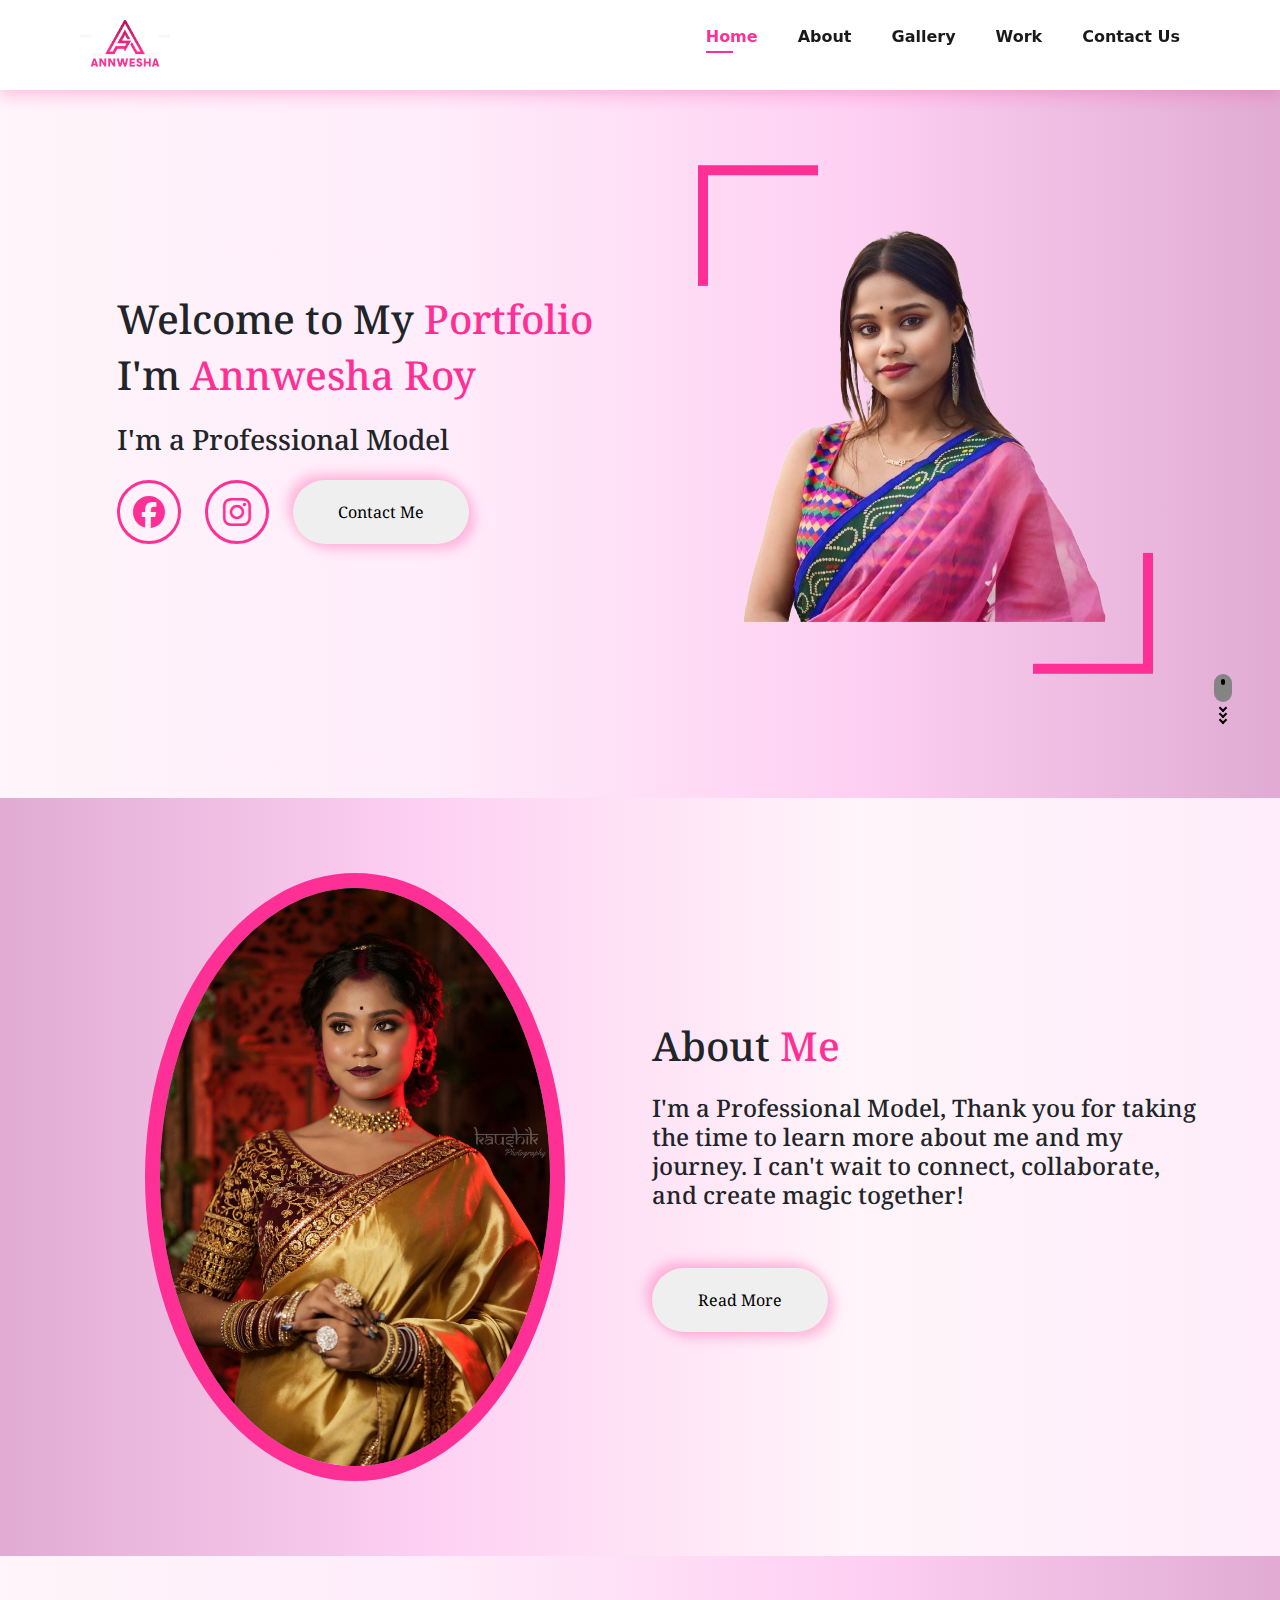
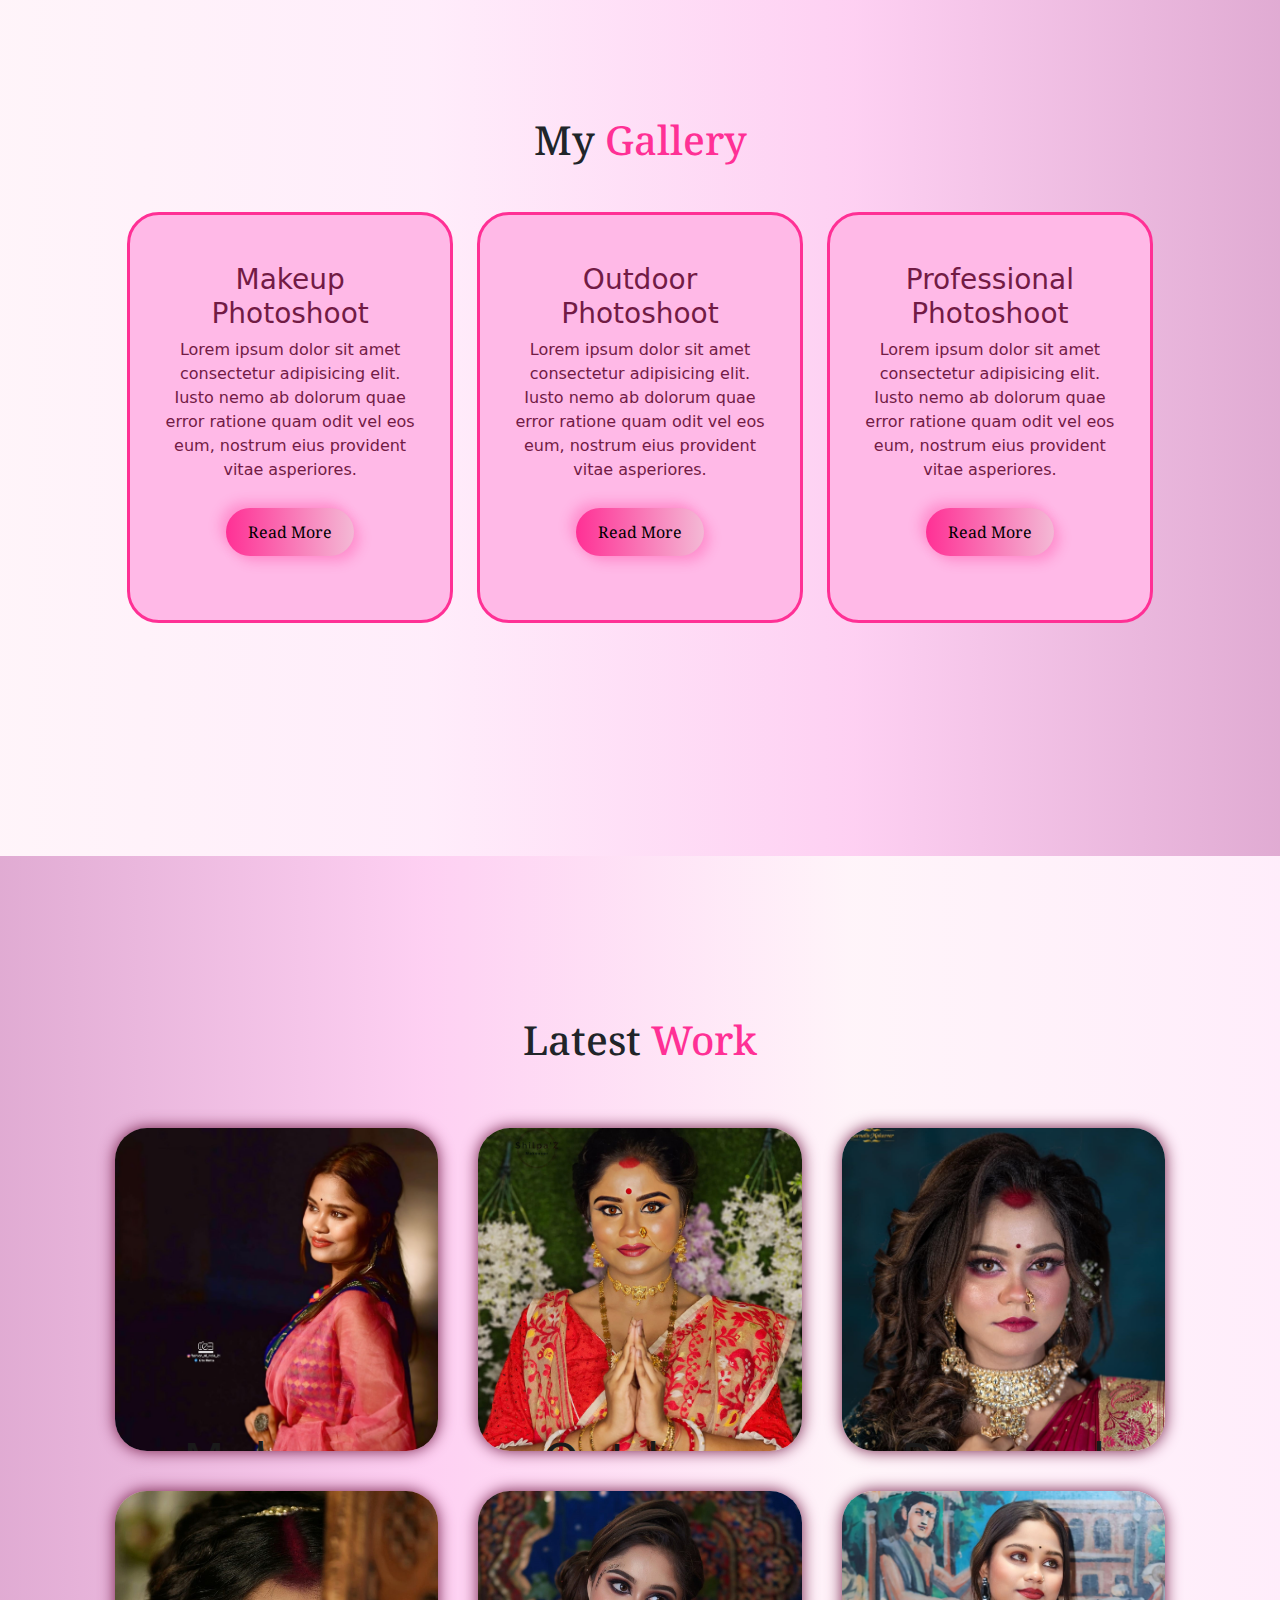
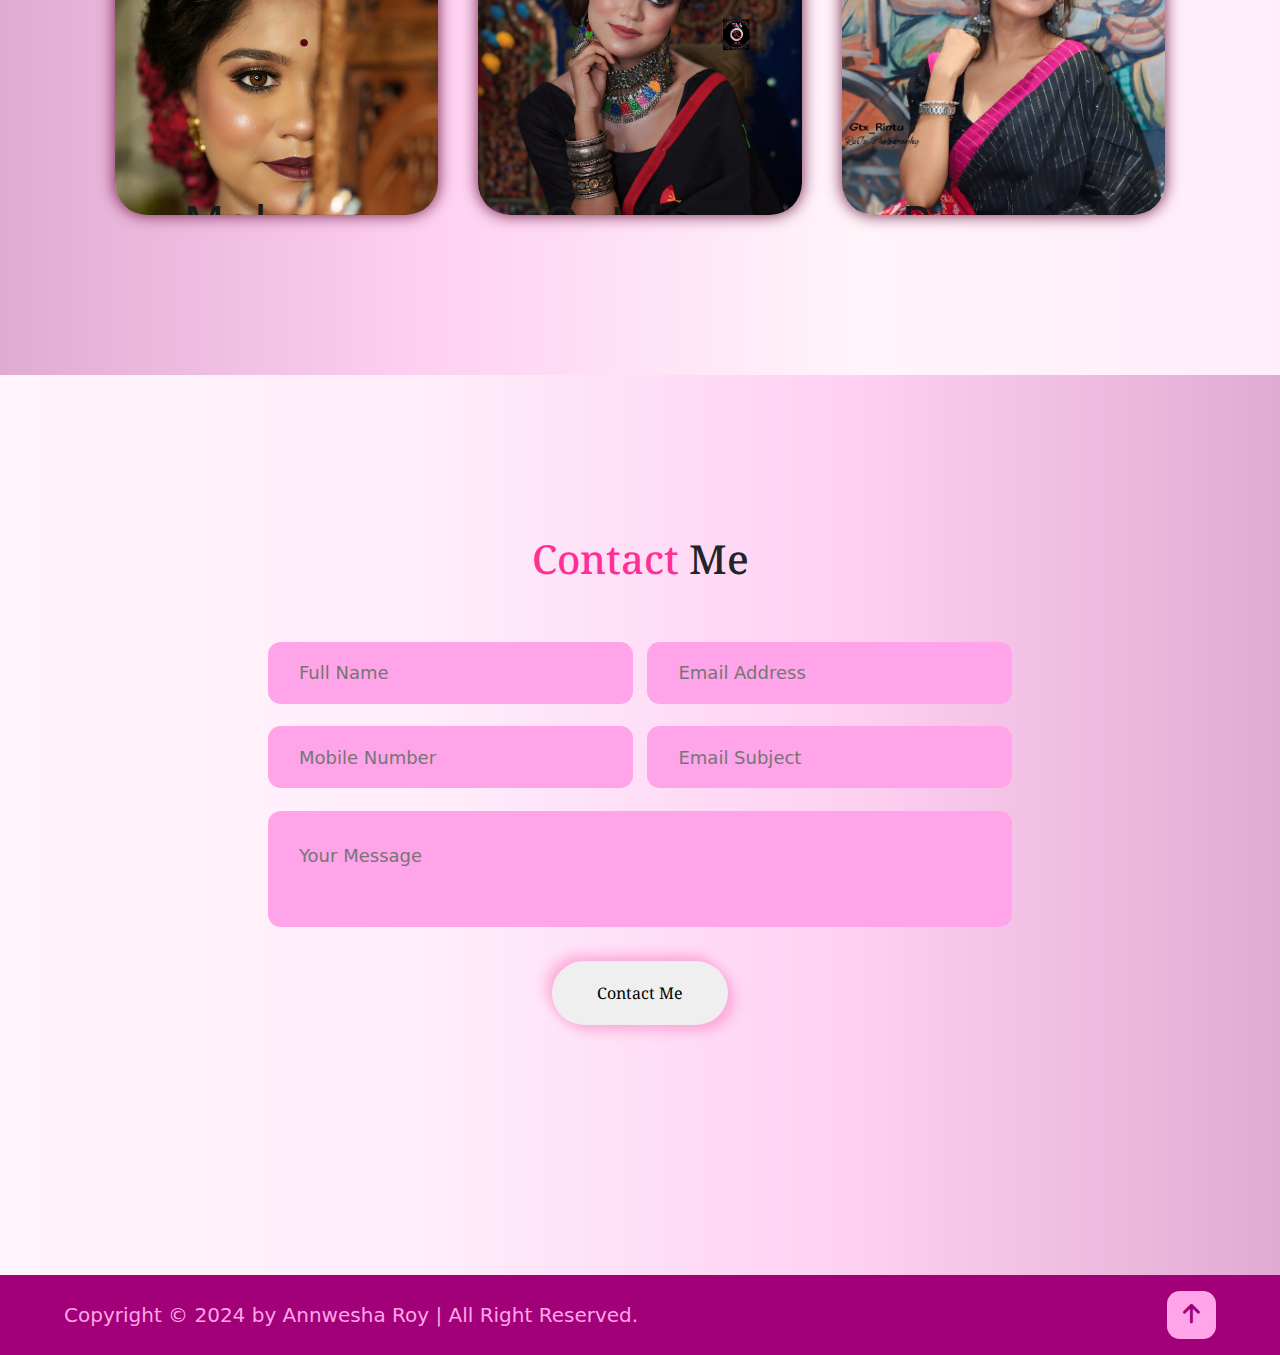
==== index.html @ 0307a651 "first commit" ====
<!DOCTYPE html>
<html lang="en">
<head>
    <meta charset="UTF-8">
    <meta name="viewport" content="width=device-width, initial-scale=1.0">
    <title>Annwesha</title>
    <link rel="shortcut icon" type="x-icon" href="images/logo_tab.png">
    <link rel="stylesheet" href="style.css">
    <link href="https://cdn.jsdelivr.net/npm/bootstrap@5.0.2/dist/css/bootstrap.min.css" rel="stylesheet">
    <link rel="stylesheet" href="https://cdnjs.cloudflare.com/ajax/libs/font-awesome/6.5.2/css/all.min.css" />
</head>
<body>
    
    <!-- Header Start -->
    <section id="header" class="header">
        <a href="#"><img src="image/large.png" class="logo" alt=""></a>
        <div>
            <ul id="navbar">
                <li><a class="active" href="index.html">Home</a></li>
                <li><a href="#about_us">About</a></li>
                <li><a href="#gallery">Gallery</a></li>
                <li><a href="my_work.html">Work</a></li>
                <li><a href="#contact">Contact Us</a></li>
                <a href="#" id="close"><i class="fa-solid fa-x"></i></a>
            </ul>
        </div>
        <div id="mobile">
            <i id="bar" class="fas fa-outdent"></i>
        </div>
    </section>
    <!-- Header End -->

    <!-- Home Section Start -->
    <section class="home">
        <div class="container">
            <div class="row">
                <div class="col-md-6 justify-content-center d-flex align-items-center">
                    <div class="hero_text">
                        <h1>Welcome to My<span style="color: #FF3095;"> Portfolio</span></h1>
                        <h1>I'm <span style="color: #FF3095;">Annwesha Roy</span></h1>
                        <h3>I'm a Professional Model</h3>
                        <div class="social-media">
                            <a href="https://www.facebook.com/RonyAdhiAyush"><i class="fa-brands fa-facebook"></i></a>
                            <a href="https://www.instagram.com/ayush_dey_00/"><i class="fa-brands fa-instagram"></i></a>
                            <button> Contact Me
                            </button>
                        </div>
                    </div>
                </div>
                <div class="col-md-6">
                    <div class="image_hero">
                        <img src="image/annwesha_hero.png" alt="">
                    </div>
                </div>
            </div>
        </div>
        <div class="mouse_scroll_main d-flex justify-content-end px-5">
            <div class="mouse-icon">
                <div class="mouse"></div>
                <span class="arrow arrow-01"></span>
                <span class="arrow arrow-02"></span>
                <span class="arrow arrow-03"></span>
            </div>
        </div>
    </section>
    <!-- Home Section End -->

    <!-- About Us Section Start -->
    <section class="about_us" id="about_us">
        <div class="container">
            <div class="row">
                <div class="col-md-6 justify-content-center d-flex align-items-center">
                    <div class="about_us_img">
                        <img src="image/about(1).jpg" alt="">
                    </div>
                </div>
                <div class="col-md-6 d-flex align-items-center">
                    <div class="hero_text">
                        <h1>About<span style="color: #FF3095;"> Me</span></h1>
                        <h4>I'm a Professional Model, Thank you for taking the time to learn more about me and my journey. I can't wait to connect, collaborate, and create magic together!</h4>
                        <button>Read More
                        </button>
                    </div>
                </div>
        </div>
        
    </section>
    <!-- About Us Section End -->

    <!-- Gallery section Start -->
    <section class="gallery" id="gallery">
        <div class="container">
            <h1>My <span style="color: #FF3095;">Gallery</span></h1>
            <div class="row mt-5">
                <div class="col-md-4">
                    <div class="services-container">
                        <div class="services-box">
                            <h3>Makeup Photoshoot</h3>
                            <p>Lorem ipsum dolor sit amet consectetur adipisicing elit. Iusto nemo ab dolorum quae error ratione quam odit vel eos eum, nostrum eius provident vitae asperiores.</p>
                            <button>Read More
                            </button>
                        </div>
                    </div>
                </div>
                <div class="col-md-4">
                    <div class="services-container">
                        <div class="services-box">
                            <h3>Outdoor Photoshoot</h3>
                            <p>Lorem ipsum dolor sit amet consectetur adipisicing elit. Iusto nemo ab dolorum quae error ratione quam odit vel eos eum, nostrum eius provident vitae asperiores.</p>
                            <button>Read More
                            </button>
                        </div>
                    </div>
                </div>
                <div class="col-md-4">
                    <div class="services-container">
                        <div class="services-box">
                            <h3>Professional Photoshoot</h3>
                            <p>Lorem ipsum dolor sit amet consectetur adipisicing elit. Iusto nemo ab dolorum quae error ratione quam odit vel eos eum, nostrum eius provident vitae asperiores.</p>
                            <button>Read More
                            </button>
                        </div>
                    </div>
                </div>
            </div>
        </div>
    </section>
    <!-- Gallery section End -->

    <!-- Letest Work Section Start -->
    <section class="letest_work" id="work">
            <h1 class="heading">Latest <span style="color: #FF3095;">Work</span></h1>
            <div class="portfolio-container mt-5">
                <div class="portfolio-box">
                    <img src="image/annu_gallery_12(1).jpg" alt="">
                    <a href="my_work.html">
                        <div class="portfolio-layer">
                            <h4>Makeup Photoshoot</h4>
                            <p>Lorem ipsum dolor, sit amet consectetur adipisicing elit.</p>
                            <i class="fa-solid fa-arrow-up-right-from-square"></i>
                        </div>
                    </a>
                </div>
                <div class="portfolio-box">
                    <img src="image/annu_gallery_4(3).jpg" alt="">
                    <a href="my_work.html">
                        <div class="portfolio-layer">
                            <h4>Outdoor Photoshoot</h4>
                            <p>Lorem ipsum dolor, sit amet consectetur adipisicing elit.</p>
                            <i class="fa-solid fa-arrow-up-right-from-square"></i>
                        </div>
                    </a>
                </div>
                <div class="portfolio-box">
                    <img src="image/annu_gallery_5.jpg" alt="">
                    <a href="my_work.html">
                        <div class="portfolio-layer">
                            <h4>Personal Photoshoot</h4>
                            <p>Lorem ipsum dolor, sit amet consectetur adipisicing elit.</p>
                            <i class="fa-solid fa-arrow-up-right-from-square"></i>
                        </div>
                    </a>
                </div>
                <div class="portfolio-box">
                    <img src="image/annu_gallery_1(5).jpg" alt="">
                    <a href="my_work.html">
                        <div class="portfolio-layer">
                            <h4>Makeup Photoshoot</h4>
                            <p>Lorem ipsum dolor, sit amet consectetur adipisicing elit.</p>
                            <i class="fa-solid fa-arrow-up-right-from-square"></i>
                        </div>
                    </a>
                </div>
                <div class="portfolio-box">
                    <img src="image/annu_gallery_1(2).jpg" alt="">
                    <a href="my_work.html">
                        <div class="portfolio-layer">
                            <h4>Outdoor Photoshoot</h4>
                            <p>Lorem ipsum dolor, sit amet consectetur adipisicing elit.</p>
                            <i class="fa-solid fa-arrow-up-right-from-square"></i>
                        </div>
                    </a>
                </div>
                <div class="portfolio-box">
                    <img src="image/annu_gallery_1(6).jpg" alt="">
                    <a href="my_work.html">
                        <div class="portfolio-layer">
                            <h4>Personal Photoshoot</h4>
                            <p>Lorem ipsum dolor, sit amet consectetur adipisicing elit.</p>
                            <i class="fa-solid fa-arrow-up-right-from-square"></i>
                        </div>
                    </a>
                </div>
            </div>
    </section>
    <!-- Letest Work Section End -->

    <!-- Contact Section Start -->
    <section class="contact" id="contact">
        <h1 class="heading"><span style="color: #FF3095;">Contact</span> Me</h1>
        <div class="container">
            <form action="#">
                <div class="input-box">
                    <input type="text" name="name" id="name" required placeholder="Full Name">
                    <input type="text" name="email" id="email" required placeholder="Email Address">
                </div>
                <div class="input-box">
                    <input type="Number" name="number" id="number" required placeholder="Mobile Number">
                    <input type="text" name="subject" id="subject" required placeholder="Email Subject">
                </div>
                <textarea name="message" id="message" required placeholder="Your Message"></textarea>
                <button class="mt-3"> Contact Me
                </button>
            </form>
        </div>
    </section>
    <!-- Contact Section End -->

    <!-- Footer Section Start -->
    <footer class="footer">
        <div class="footer-text">
            <p>Copyright &copy; 2024 by Annwesha Roy | All Right Reserved.</p>
        </div>
        <a href="#home">
            <div class="footer-iconTop">
                <i class="fa-solid fa-arrow-up"></i>
            </div>
        </a>
    </footer>
    <!-- Footer Section End -->

    <script src="script.js"></script>
    
    <script src="https://cdn.jsdelivr.net/npm/@popperjs/core@2.9.2/dist/umd/popper.min.js"></script>
    <script src="https://cdn.jsdelivr.net/npm/bootstrap@5.0.2/dist/js/bootstrap.min.js"></script>
</body>
</html>
---- style.css ----
@import url('https://fonts.googleapis.com/css2?family=Noto+Serif:ital,wght@0,100..900;1,100..900&display=swap');
:root{
    --bg-text-color:#FF3095;
}
/* Header */
.logo{
    object-fit: cover;
    height: 50px;
    width: 90px;
}
#header{
    display: flex;
    align-items: center;
    justify-content: space-between;
    padding: 20px 80px;
    background-color: #ffffff;
    box-shadow: 0 5px 15px #ff309448;
    position: sticky;
    top: 0;
    z-index: 999999;
}
#navbar{
    display: flex;
    align-items: center;
    justify-content: center;
}
#navbar li{
    list-style-type: none;
    padding: 0 20px;
    position: relative;
}
#navbar li a{
    text-decoration: none;
    font-size: 16px;
    font-weight: 600;
    color: #1a1a1a;
    transition: 0.3s ease;
}
#navbar li a:hover,
#navbar li a.active{
    color: var(--bg-text-color);
}
#navbar li a.active::after,
#navbar li a:hover::after{
    content: "";
    width: 30%;
    height: 2px;
    background: var(--bg-text-color);
    position: absolute;
    bottom: -4px;
    left: 20px;
}
#mobile,
#close{
    display: none;
    align-items: center;
}
.header #navbar i{
    color: var(--bg-text-color);
}
.header #mobile i{
    color: var(--bg-text-color);
}
/* Navbar Responcive */
@media (max-width:856px){
    #navbar{
        display: flex;
        flex-direction: column;
        align-items: flex-start;
        justify-content: flex-start;
        position: fixed;
        top: 0;
        right: -300px;
        height: 100vh;
        width: 300px;
        background-color: #e3e6f3;
        box-shadow: 0 40px 60px rgba(0, 0, 0, 0.1);
        padding: 80px 0 0 10px;
        transition: 0.3s;
        z-index: 999;
    }
    #navbar.active{
        right: 0px;
    }
    #navbar li{
        margin-bottom: 25px;
    }
    #mobile{
        display: flex;
        align-items: center;
    }
    #mobile i{
        color: #1a1a1a;
        font-size: 24px;
        padding-left: 20px;
    }
    #close{
        display: block;
        position: absolute;
        top: 30px;
        left: 30px;
        color: #1a1a1a;
        font-size: 24px
    }
    #cart_bag{
        display: none;
    }
}
/* Header */

/* Home Section Start */
.home{
    padding: 75px 0;
    background-image: linear-gradient(to right, #ff30940d, #ffe1f898, #fb54d146, #a2007954);
}
.home .hero_text h1{
    font-family: "Noto Serif", serif;
}
.home .hero_text h3{
    margin-top: 1rem;
    font-family: "Noto Serif", serif;
}
.home .hero_text{
    display: flex;
    flex-direction: column;
}
.social-media{
    display: flex;
    align-items: center;
    margin-top: 1rem;
   }
.social-media a{
    display: inline-flex;
    justify-content: center;
    align-items: center;
    width: 4rem;
    height: 4rem;
    background: transparent;
    border: .2rem solid var(--bg-text-color);
    border-radius: 50%;
    font-size: 2rem;
    color: var(--bg-text-color);
    margin: 0 1.5rem 0 0;
    transition: .5s ease;
    text-decoration: none;
}
.social-media a:hover{
    background: var(--bg-text-color);
    color: black;
    box-shadow: 0 0 1rem var(--bg-text-color);
    width: 5rem;
    height: 5rem;
    font-size: 3rem;
}
.home button {
    width: 11em;
    height: 4em;
    border-radius: 30em;
    font-family: "Noto Serif", serif;
    border: none;
    position: relative;
    overflow: hidden;
    z-index: 1;
    box-shadow: 6px 6px 12px #ff309448,
                -6px -6px 12px #ff309448;
   }
   
.home button::before {
    content: '';
    width: 0;
    height: 4em;
    border-radius: 30em;
    position: absolute;
    top: 0;
    left: 0;
    background-image: linear-gradient(to right, #FF3095 0%, #ff309448 100%);
    transition: .5s ease;
    display: block;
    z-index: -1;
   }
   
.home button:hover::before {
    width: 11em;
   }

.home .image_hero{
    display: flex;
    justify-content: center;
}

/* Home Section End */

/* About Us Section Start */
.about_us{
    padding: 75px 0;
    background-image: linear-gradient(to right,  #a2007954,  #fb54d146, #ff30940d,#ffe1f898);
}
.about_us .about_us_img img{
    border: 15px solid #FF3095;
    border-radius: 50%;
    height: 38rem;
    background-color: #ffb9e7;
}
.about_us .hero_text h1{
    font-family: "Noto Serif", serif;
}
.about_us .hero_text h4{
    margin-top: 1rem;
    font-family: "Noto Serif", serif;
}
.about_us .hero_text{
    display: flex;
    flex-direction: column;
}
.about_us button {
    width: 11em;
    height: 4em;
    border-radius: 30em;
    font-family: "Noto Serif", serif;
    border: none;
    position: relative;
    overflow: hidden;
    z-index: 1;
    box-shadow: 6px 6px 12px #ff309448,
                -6px -6px 12px #ff309448;
    margin-top: 50px;
   }
   
.about_us button::before {
    content: '';
    width: 0;
    height: 4em;
    border-radius: 30em;
    position: absolute;
    top: 0;
    left: 0;
    background-image: linear-gradient(to right, #FF3095 0%, #ff309448 100%);
    transition: .5s ease;
    display: block;
    z-index: -1;
   }
   
.about_us button:hover::before {
    width: 11em;
   }
/* About Us Section End */

/* Gallery Section Start */
.gallery{
    padding: 10rem 9% 2rem;;
    background-image: linear-gradient(to right, #ff30940d, #ffe1f898, #fb54d146, #a2007954);
    min-height: 100vh;
}
.gallery h1{
    font-family: "Noto Serif", serif;
    text-align: center;
}
.services-container .services-box {
    flex: 1 1 30rem;
    background: #ffb9e7;
    padding: 3rem 2rem 4rem;
    color: #721b45;
    border-radius: 2rem;
    text-align: center;
    border: .2rem solid #FF3095;
    transition: .5s ease;
}
.services-container .services-box:hover {
    border-color: #ff309448;
    background-color: #a20079;
    color: #1a1a1a;
    transform: scale(1.02);
    box-shadow:  0 0 1.5rem #721b45;
}
.gallery button {
    width: 8em;
    height: 3em;
    border-radius: 30em;
    font-family: "Noto Serif", serif;
    border: none;
    position: relative;
    overflow: hidden;
    z-index: 1;
    box-shadow: 6px 6px 12px #ff309448,
                -6px -6px 12px #ff309448;
    margin-top: 10px;
    background-image: linear-gradient(to right, #FF3095 0%, #ff309448 100%);
   }
/* Gallery Section End */

/* Letest Work Section Start */
.letest_work{
    padding: 10rem 9% 10rem;
    background-image: linear-gradient(to right,  #a2007954,  #fb54d146, #ff30940d,#ffe1f898);
    min-height: 100vh;
    text-align: center;
}
.letest_work h1{
    margin-bottom: 4rem;
    font-family: "Noto Serif", serif;
}
.portfolio-container{
    display: grid;
    grid-template-columns: repeat(3, 1fr);
    align-items: center;
    gap: 2.5rem;
}
.portfolio-container .portfolio-box{
    position: relative;
    border-radius: 2rem;
    box-shadow: 0 0 1rem #721b45;
    overflow: hidden;
    display: flex;
}
.portfolio-box img{
    width: 100%;
    transition: .5s ease;
}
.portfolio-box:hover img{
    transform: scale(1.1);
    opacity: 0.7;
}
.portfolio-box .portfolio-layer{
    position: absolute;
    bottom: 0;
    left: 0;
    width: 100%;
    height: 100%;
    background: linear-gradient(rgba(0, 0, 0, 0.1), #721b45);
    display: flex;
    justify-content: center;
    align-items: center;
    flex-direction: column;
    text-align: center;
    padding: 0 4rem;
    transform: translateY(100%);
    transition: .5s ease;
}
.portfolio-box:hover .portfolio-layer{
    transform: translateY(0);
}
.portfolio-layer h4{
    font-size: 3rem;
}
.portfolio-layer p{
    font-size: 1.6rem;
    margin: .3rem 0 1rem;
}
.portfolio-box a{
    display: inline-flex;
    justify-content: center;
    align-items: center;
    width: 5rem;
    height: 5rem;
    background: #721b45;
    border-radius: 50%;
    color: #1a1a1a;
}
.portfolio-box a:hover{
    color: #1a1a1a;
}
.portfolio-layer i{
    border: 3px solid black;
    border-radius: 50%;
    padding: 20px;
}
.portfolio-layer i:hover{
    background-color: #000000;
    color: #e3e6f3;
}
/* Letest Work Section End */

/* Contact Section Start */
.contact{
    padding: 10rem 20% 2rem;;
    background-image: linear-gradient(to right, #ff30940d, #ffe1f898, #fb54d146, #a2007954);
    min-height: 100vh;
}
.contact h1{
    margin-bottom: 3rem;
    text-align: center;
    font-family: "Noto Serif", serif;
}
.contact form{
max-width: 100rem;
margin: 1rem auto;
text-align: center;
margin-bottom: 3rem;
}
.contact form .input-box{
display: flex;
justify-content: space-between;
flex-wrap: wrap;
}
.contact form .input-box input,
.contact form textarea{
width: 100%;
padding: 31px;
font-size: 18px;
color: black;
background: #ffa4e8;
border-radius: .8rem;
margin: .7rem 0;
border: 0;
}
.contact form .input-box input:hover, textarea:hover{
box-shadow: 0 0 1rem #a20079;
transition: 0.5s ease-in-out;
background: #FF3095;
}
.contact form .input-box input{
width: 49%;
height: 50px;
}
.contact form textarea{
resize: none;
}
.contact form .btn{
margin-top: 2rem;
cursor: pointer;
}
.contact button {
    width: 11em;
    height: 4em;
    border-radius: 30em;
    font-family: "Noto Serif", serif;
    border: none;
    position: relative;
    overflow: hidden;
    z-index: 1;
    box-shadow: 6px 6px 12px #ff309448,
                -6px -6px 12px #ff309448;
   }
   
.contact button::before {
    content: '';
    width: 0;
    height: 4em;
    border-radius: 30em;
    position: absolute;
    top: 0;
    left: 0;
    background-image: linear-gradient(to right, #FF3095 0%, #ff309448 100%);
    transition: .5s ease;
    display: block;
    z-index: -1;
   }
   
.contact button:hover::before {
    width: 11em;
   }

/* Contact Section End */

/* Footer Section Start */
.footer{
    display: flex;
    justify-content: space-between;
    align-items: center;
    padding: 1rem 5%;
    background-color: #a20079;
}
.footer-text{
    font-size: 20px;
    color: #ffa4e8;
}
.footer-iconTop{
    display: inline-flex;
    justify-content: center;
    align-items: center;
    padding: .8rem 1rem;
    background: #ffa4e8;
    border-radius: .8rem;
    transition: .5s ease;
}
.footer a:hover{
    box-shadow: 0 0 1rem #a20079;
}
a .footer-iconTop i{
    font-size: 1.4rem;
    color: #a20079;
}
.footer .footer-text p{
    margin-top: 0 !important;
    margin-bottom: 0 !important;
}
/* Footer Section End */

@media only screen and (max-width: 480px){
    body{
        overflow-x: hidden;
    }
    /* header Start */
    #header{
        padding: 20px 40px;
    }
    /* header End */
    .home{
        text-align: center;
    }
    .home .image_hero img{
        width: 250px;
        margin-top: 2rem;
    }
    .social-media{
        width: 80%;
    }
    .social-media a{
        height: 3rem;
    }
    .home .hero_text {
        justify-content: center;
        align-items: center;
    }
    .home button {
        height: 3em;
    }
    .home {
        padding: 50px 0;
    }

    /* About Us section Start */
    .about_us .about_us_img img {
        height: auto !important;
        width: 200px;
    }
    .about_us .hero_text{
        margin-top: 3rem;
        justify-content: center;
        align-items: center;
    }
    .about_us .hero_text h1{
        text-align: center;
    }
    .about_us .hero_text h4 {
        text-align: justify;
        padding: 0 47px;
    }
    .services-container{
        margin: 20px 0;
    }
    .gallery{
        padding-top: 5rem;
    }
    /* About us Section end */
    /* Latest Work Section Start */
    .letest_work{
        padding-top: 5rem;
    }
    .portfolio-container{
        grid-template-columns: none;
    }
    /* Latest Work Section End */
    /* Contact Section Start */
    .contact{
        padding: 5rem 2rem;
    }
    .contact form .input-box {
        flex-direction: column;
    }
    
    .contact form .input-box input {
        width: 100%;
    }
    .contact button {
        height: 3em;
    }
    /* Contact Section End */
    /* Footer Section Start */
    footer p{
        font-size: 18px;
    }
    /* Footer Section End */

    /* my work page start */
    .latest_home{
        padding-top: 50px !important;
    }
    .header_letest{
        padding: 20px 40px !important;
    }
    .latest_home .hero_text {
        justify-content: center;
        align-items: center;
    }
    .latest_home .image_hero img {
        width: 250px;
        margin-top: 2rem;
    }
    .latest_home .social-media a {
        height: 3rem !important;
    }
    .all_my_works .image_of_works{
        margin-top: 20px !important;
    }

    /* my work page end */
}

/* Mouse Scroll Start */

.mouse-icon{
    position: relative;
    display: flex;
    flex-direction: column;
    align-items: center;
}
.mouse{
    width: 18px;
    height: 28px;
    background: #848484;
    border-radius: 20px;
    position: relative;
    margin-bottom: 3px;
}
.mouse::after{
    content: '';
    position: absolute;
    width: 4px;
    height: 6px;
    background: #000000;
    top: 5px;
    left: 50%;
    margin-left: -2px;
    border-radius: 20px;
    animation: scrollAnim 1.1s infinite;
}
.arrow{
    width: 6px;
    height: 6px;
    display: block;
    border-bottom: 2px solid #000000;
    border-right: 2px solid #000000;
    transform: rotate(45deg);
    margin: 0 auto;
    animation: scrollAnim 1.1s infinite;
}
.arrow-01 {
    animation-delay: .2s;
}
.arrow-02 {
    animation-delay: .3s;
}
.arrow-03 {
    animation-delay: .4s;
}
@keyframes scrollAnim{
    form{
        top: 5px;
    }
    to{
        top: 15px;
        opacity: 0;
    }
}
@keyframes arrowAnim {
    0% {
        opacity: 0;
    }
    50% {
        opacity: 1;
    }
    100% {
        opacity: 0;
    }
}
/* Mouse Scroll End */


/* My Works Page Start */
/* latest home Section Start */
.latest_home{
    padding: 75px 0;
    background-image: linear-gradient(to right, #ffffff0d, #feffc098, #ebff7746, #e6ff2854);
}
.latest_home .hero_text h1{
    font-family: "Noto Serif", serif;
}
.latest_home .hero_text h3{
    margin-top: 1rem;
    font-family: "Noto Serif", serif;
}
.latest_home .hero_text{
    display: flex;
    flex-direction: column;
}
.latest_home .social-media{
    display: flex;
    align-items: center;
    margin-top: 1rem;
   }
.latest_home .social-media a{
    display: inline-flex;
    justify-content: center;
    align-items: center;
    width: 4rem;
    height: 4rem;
    background: transparent;
    border: .2rem solid #fcff45e1;
    border-radius: 50%;
    font-size: 2rem;
    color: black;
    margin: 0 1.5rem 0 0;
    transition: .5s ease;
    text-decoration: none;
}
.latest_home .social-media a:hover{
    background: #fcff45e1;
    color: black;
    box-shadow: 0 0 1rem #ffee00;
    width: 5rem;
    height: 5rem;
    font-size: 3rem;
}
.latest_home button {
    width: 11em;
    height: 4em;
    border-radius: 30em;
    font-family: "Noto Serif", serif;
    border: none;
    position: relative;
    overflow: hidden;
    z-index: 1;
    box-shadow: 2px 2px 5px #fcff4598,
                -2px -2px 5px #feffc098;
   }
   
.latest_home button::before {
    content: '';
    width: 0;
    height: 4em;
    border-radius: 30em;
    position: absolute;
    top: 0;
    left: 0;
    background-image: linear-gradient(to right, #ffee00 0%, #fbffcb 100%);
    transition: .5s ease;
    display: block;
    z-index: -1;
    box-shadow: 6px 6px 12px #fcff4598,
    -6px -6px 12px #feffc098;;
   }
   
.latest_home button:hover::before {
    width: 11em;
   }

.latest_home .image_hero{
    display: flex;
    justify-content: center;
}
/* latest home end */
/* All My Works Section Start */
.all_my_works{
    padding: 5rem 9% 10rem;
    background-image: linear-gradient(to bottom, #ffffff0d, #feffc098, #ebff7746, #e6ff2854);
    min-height: 100vh;
    text-align: center;
}
.all_my_works h1{
    font-family: "Noto Serif", serif;
    text-align: center;
}
/* .all_my_works .image_of_works{
    border: 5px solid #ffee00;
    border-radius: 14px;
} */
.all_my_works .image_of_works img{
    height: 500px !important;
    object-fit: cover;
    border-radius: 10px;
    border: 10px solid #ffee00;
}
.all_my_works .image_of_works img:hover{
    box-shadow: 0 0 2rem #fbff00;
    overflow: hidden;
    border: 0;
    transition: ease-in-out .3s;
}
/* All My Works Section End */
/* Header Latest */
#header_letest{
    display: flex;
    align-items: center;
    justify-content: space-between;
    padding: 20px 80px;
    background-color: #ffffff;
    box-shadow: 0 5px 15px #dcff2c48;
    position: sticky;
    top: 0;
    z-index: 999999;
}
#latest_navbar{
    display: flex;
    align-items: center;
    justify-content: center;
}
#latest_navbar li{
    list-style-type: none;
    padding: 0 20px;
    position: relative;
}
#latest_navbar li a{
    text-decoration: none;
    font-size: 16px;
    font-weight: 600;
    color: #1a1a1a;
    transition: 0.3s ease;
}
#latest_navbar li a:hover,
#latest_navbar li a.active{
    color: #ffee00;
}
#latest_navbar li a.active::after,
#latest_navbar li a:hover::after{
    content: "";
    width: 30%;
    height: 2px;
    background: #ffee00;
    position: absolute;
    bottom: -4px;
    left: 20px;
}
#mobile,
#latest_close{
    display: none;
    align-items: center;
}
.header_letest #latest_navbar i{
    color: #fbff00;
}
.header_letest #mobile i{
    color: #fbff00;
}
/* Navbar Responcive */
@media (max-width:856px){
    #latest_navbar{
        display: flex;
        flex-direction: column;
        align-items: flex-start;
        justify-content: flex-start;
        position: fixed;
        top: 0;
        right: -300px;
        height: 100vh;
        width: 300px;
        background-color: #ff6403;
        box-shadow: 0 40px 60px rgba(0, 0, 0, 0.1);
        padding: 80px 0 0 10px;
        transition: 0.3s;
        z-index: 999;
    }
    #latest_navbar.active{
        right: 0px;
    }
    #latest_navbar li{
        margin-bottom: 25px;
    }
    #mobile{
        display: flex;
        align-items: center;
    }
    #mobile i{
        color: #1a1a1a;
        font-size: 24px;
        padding-left: 20px;
    }
    #latest_close{
        display: block;
        position: absolute;
        top: 30px;
        left: 30px;
        color: #1a1a1a;
        font-size: 24px
    }
    #cart_bag{
        display: none;
    }
}
/* Latest header */
/* latest work footer start */

/* Footer Section Start */
.my_work_footer{
    display: flex;
    justify-content: space-between;
    align-items: center;
    padding: 1rem 5%;
    background-color: #ffee00;
}
.my_work_footer .footer-text{
    font-size: 20px;
    color: #000000;
}
.my_work_footer .footer-iconTop{
    display: inline-flex;
    justify-content: center;
    align-items: center;
    padding: .8rem 1rem;
    background: #fbffcb;
    border-radius: .8rem;
    border: 1px solid black;
    transition: .5s ease;
}
.my_work_footer a:hover{
    box-shadow: 0 0 1rem #ffee00;
}
.my_work_footer a .footer-iconTop i{
    font-size: 1.4rem;
    color: #000000;
}
.my_work_footer .footer-text p{
    margin-top: 0 !important;
    margin-bottom: 0 !important;
}
/* Footer Section End */

/* latest work footer end */
/* My Works Page End */

/* gallery page start */
#gallery_header{
    display: flex;
    align-items: center;
    justify-content: space-between;
    padding: 20px 80px;
    background-color: #ffffff;
    box-shadow: 0 5px 15px #ff309448;
    position: sticky;
    top: 0;
    z-index: 999999;
}
#gallery_header #gallery_navbar{
    display: flex;
    align-items: center;
    justify-content: center;
}
#gallery_header #gallery_navbar li{
    list-style-type: none;
    padding: 0 20px;
    position: relative;
}
#gallery_header #gallery_navbar li a{
    text-decoration: none;
    font-size: 16px;
    font-weight: 600;
    color: #1a1a1a;
    transition: 0.3s ease;
}
#gallery_header #gallery_navbar li a:hover,
#gallery_header #gallery_navbar li a.active{
    color: var(--bg-text-color);
}
#gallery_header #gallery_navbar li a.active::after,
#gallery_header #gallery_navbar li a:hover::after{
    content: "";
    width: 30%;
    height: 2px;
    background: var(--bg-text-color);
    position: absolute;
    bottom: -4px;
    left: 20px;
}
#gallery_header #mobile,
#gallery_header #gallery_close{
    display: none;
    align-items: center;
}
#gallery_header #gallery_navbar i{
    color: var(--bg-text-color);
}
#gallery_header #mobile i{
    color: var(--bg-text-color);
}
/* Navbar Responcive */
@media (max-width:856px){
    #gallery_header #gallery_navbar{
        display: flex;
        flex-direction: column;
        align-items: flex-start;
        justify-content: flex-start;
        position: fixed;
        top: 0;
        right: -300px;
        height: 100vh;
        width: 300px;
        background-color: #e3e6f3;
        box-shadow: 0 40px 60px rgba(0, 0, 0, 0.1);
        padding: 80px 0 0 10px;
        transition: 0.3s;
        z-index: 999;
    }
    #gallery_header #gallery_navbar.active{
        right: 0px;
    }
    #gallery_header #gallery_navbar li{
        margin-bottom: 25px;
    }
    #gallery_header #mobile{
        display: flex;
        align-items: center;
    }
    #gallery_header #mobile i{
        color: #1a1a1a;
        font-size: 24px;
        padding-left: 20px;
    }
    #gallery_header #gallery_close{
        display: block;
        position: absolute;
        top: 30px;
        left: 30px;
        color: #1a1a1a;
        font-size: 24px
    }
    #gallery_header #cart_bag{
        display: none;
    }
}
/* Header */

/* gallery page end */
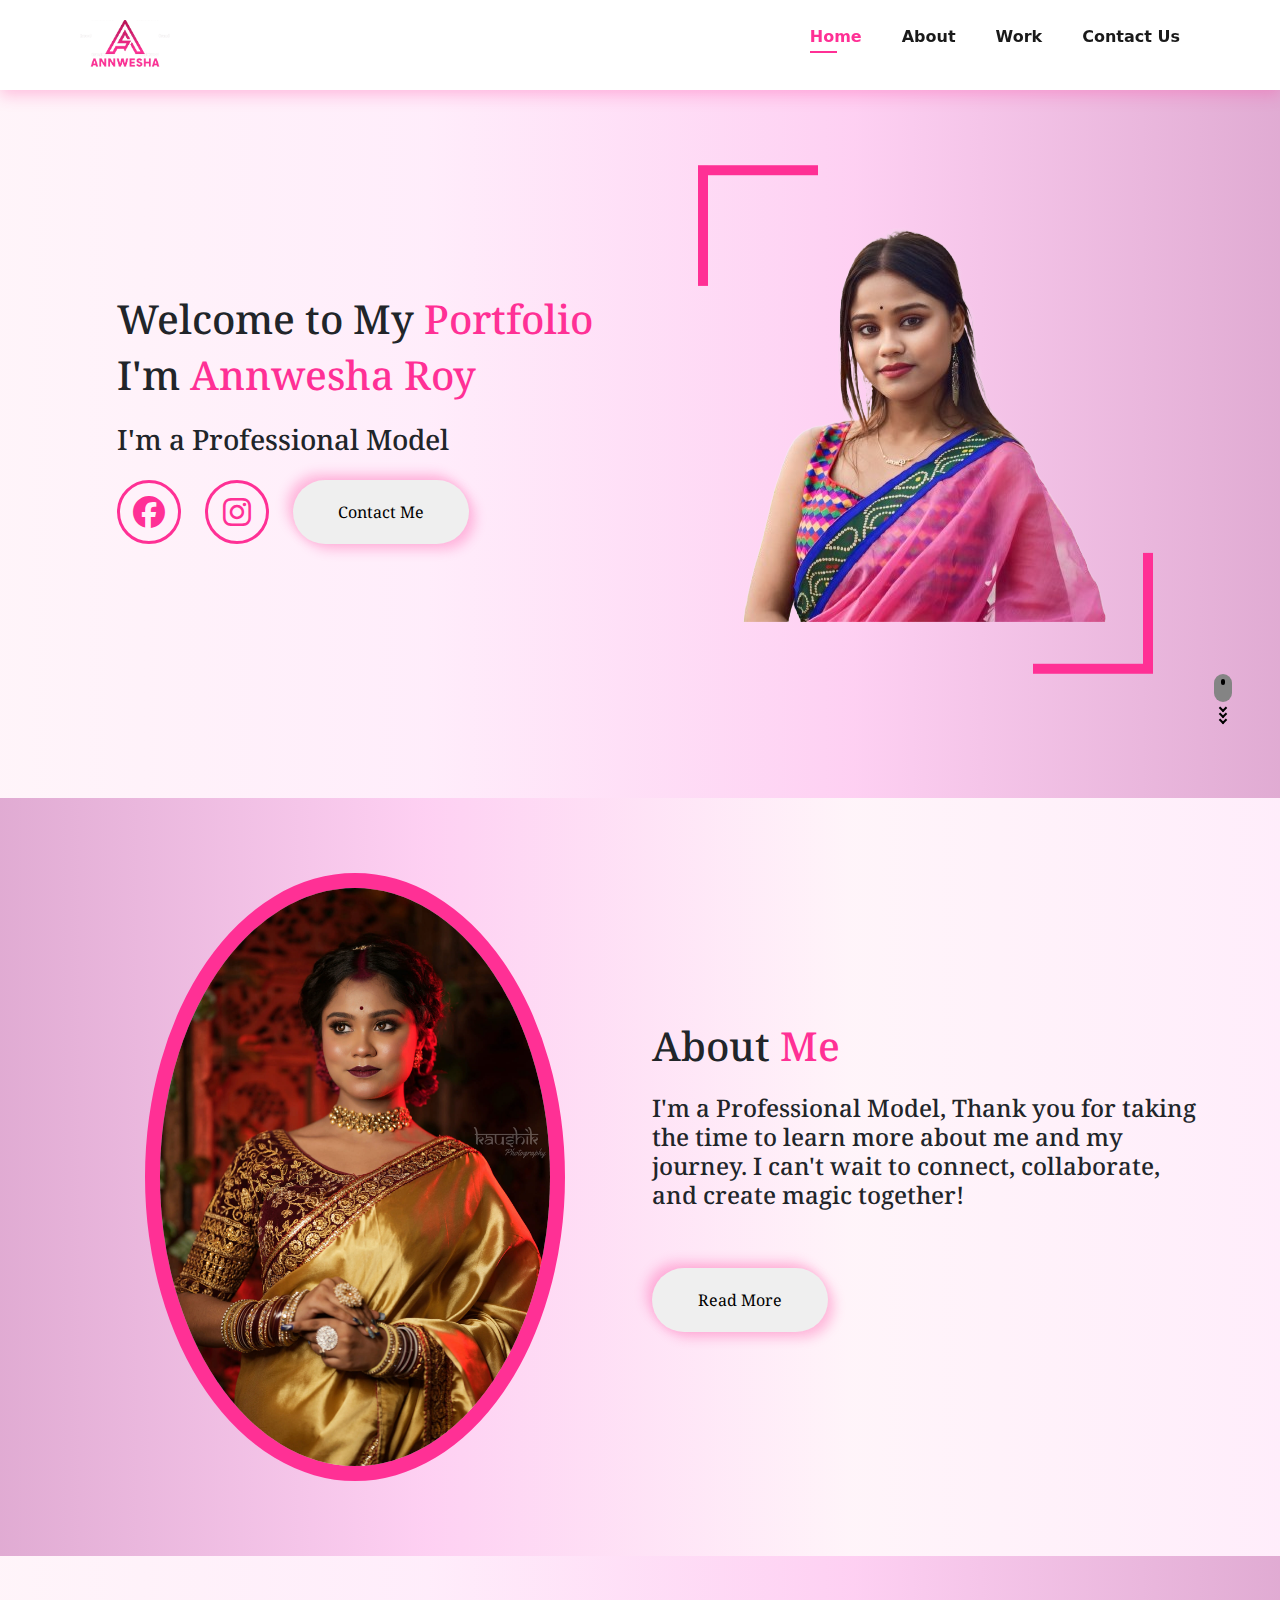
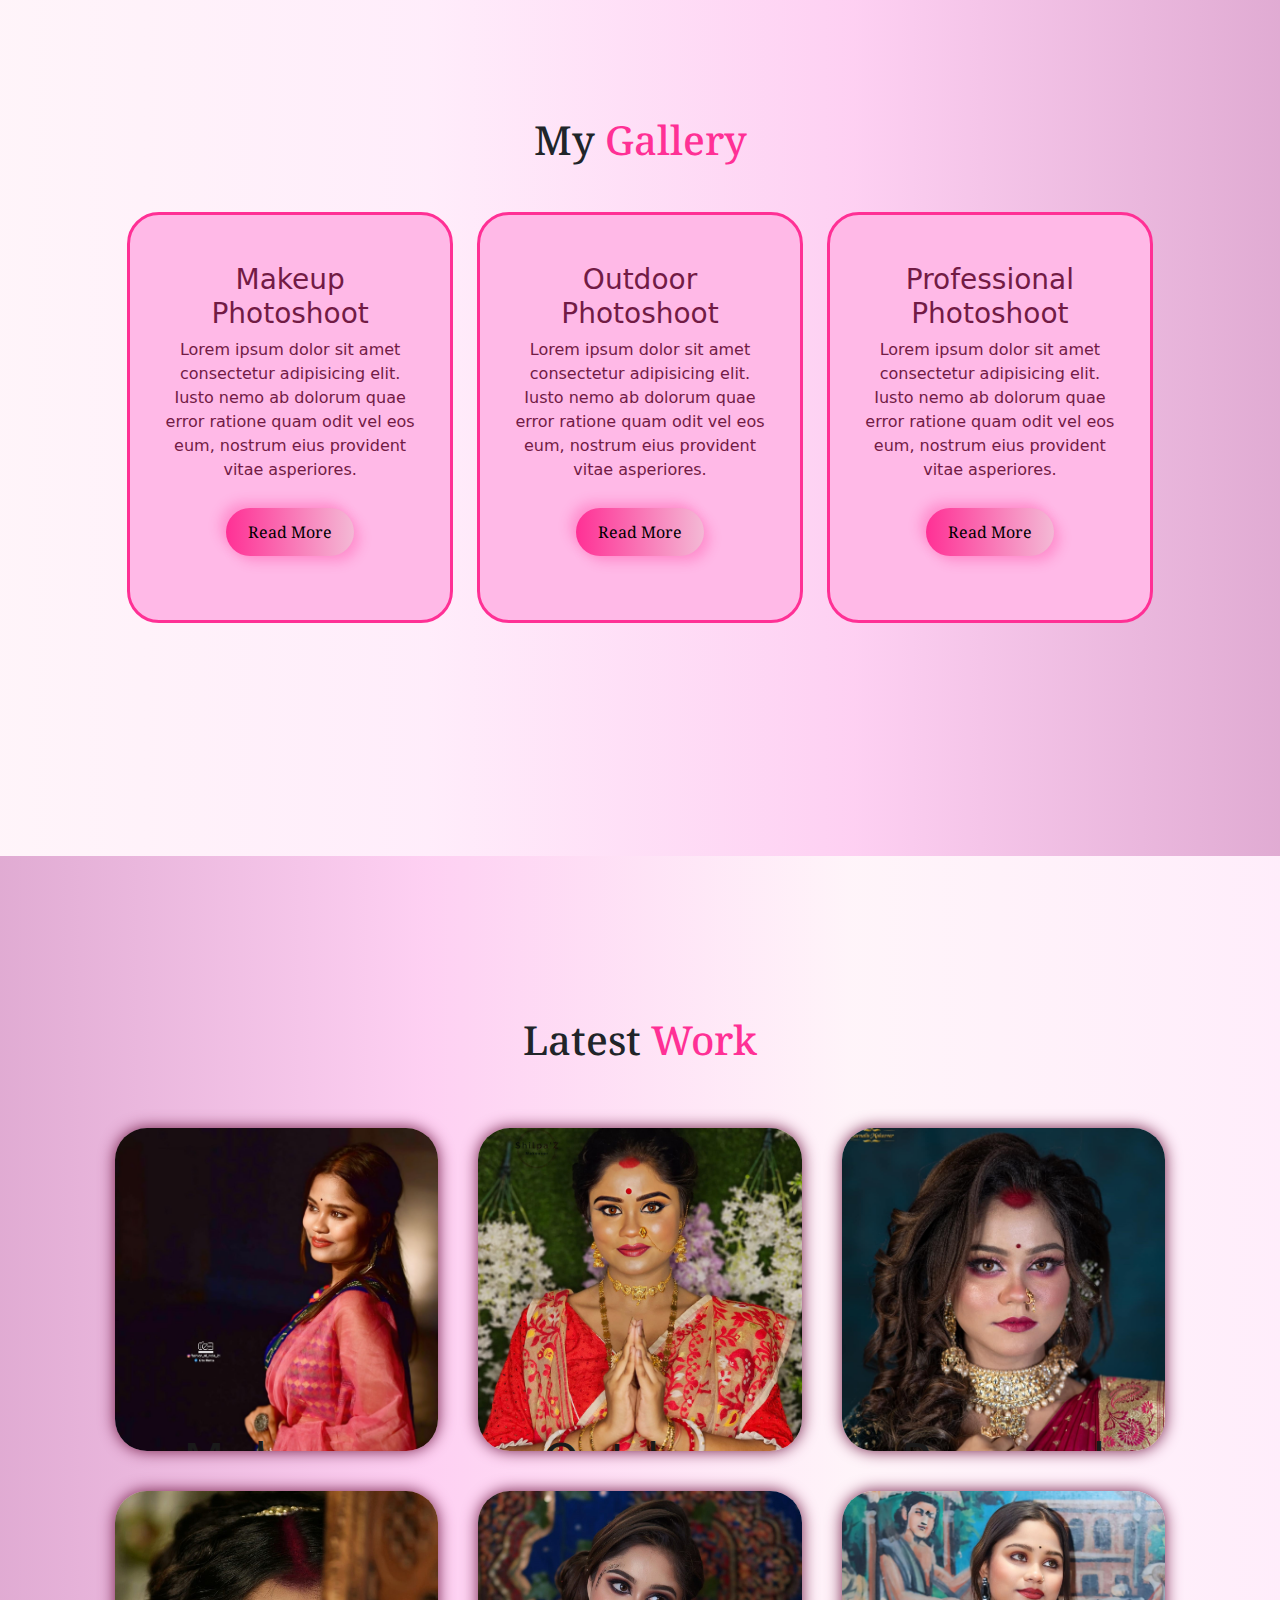
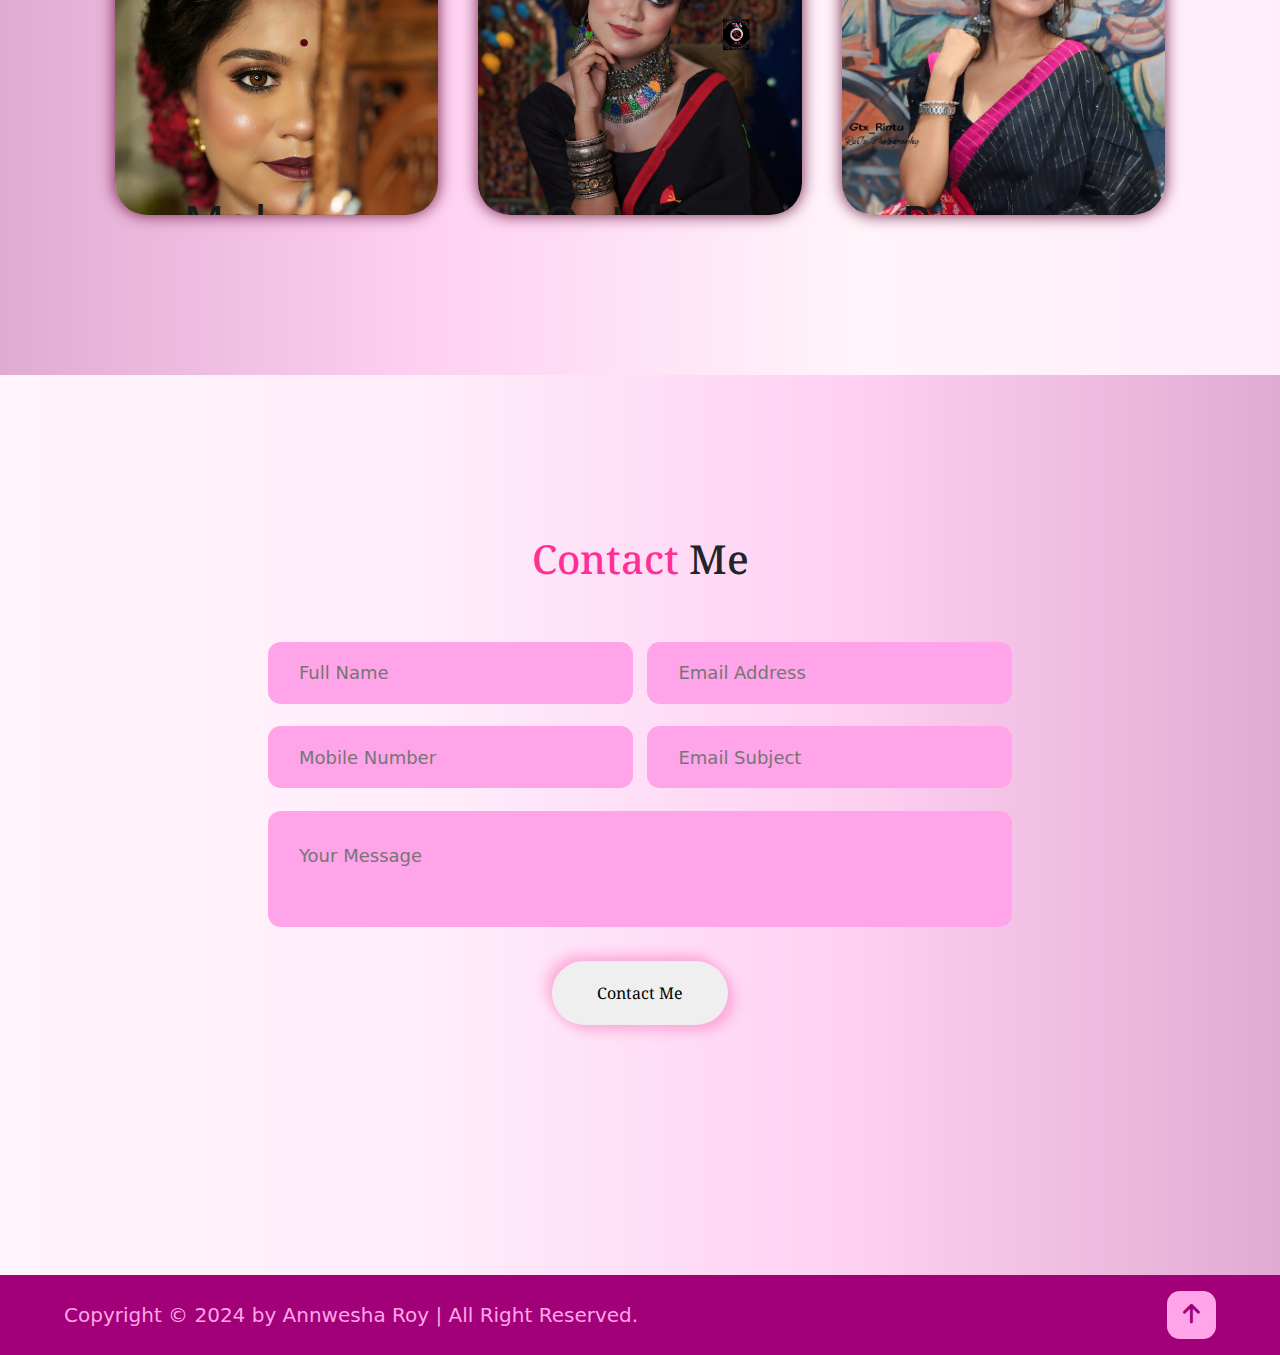
==== commit 6599e369: "Update index.html" ====
--- a/index.html
+++ b/index.html
@@ -18,7 +18,7 @@
             <ul id="navbar">
                 <li><a class="active" href="index.html">Home</a></li>
                 <li><a href="#about_us">About</a></li>
-                <li><a href="#gallery">Gallery</a></li>
+<!--                 <li><a href="my_work.html">Gallery</a></li> -->
                 <li><a href="my_work.html">Work</a></li>
                 <li><a href="#contact">Contact Us</a></li>
                 <a href="#" id="close"><i class="fa-solid fa-x"></i></a>
@@ -234,4 +234,4 @@
     <script src="https://cdn.jsdelivr.net/npm/@popperjs/core@2.9.2/dist/umd/popper.min.js"></script>
     <script src="https://cdn.jsdelivr.net/npm/bootstrap@5.0.2/dist/js/bootstrap.min.js"></script>
 </body>
-</html>+</html>
